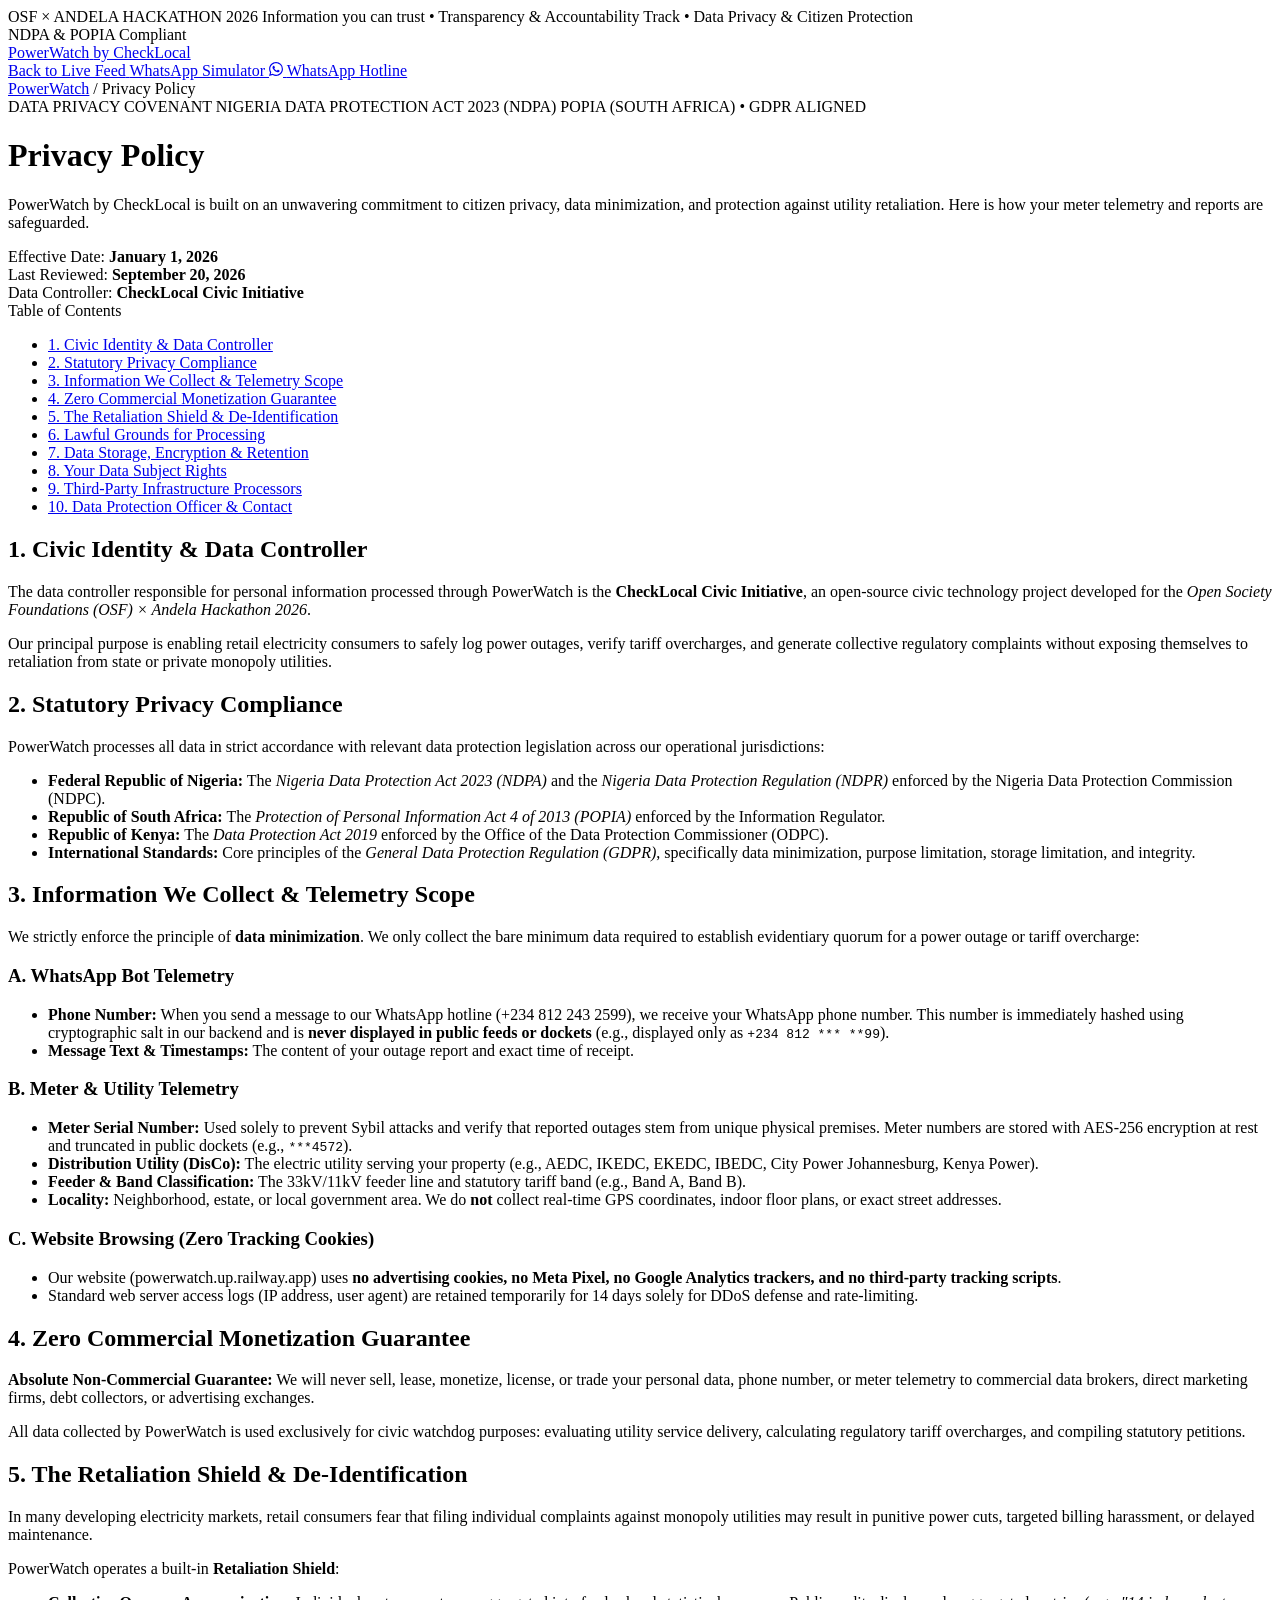
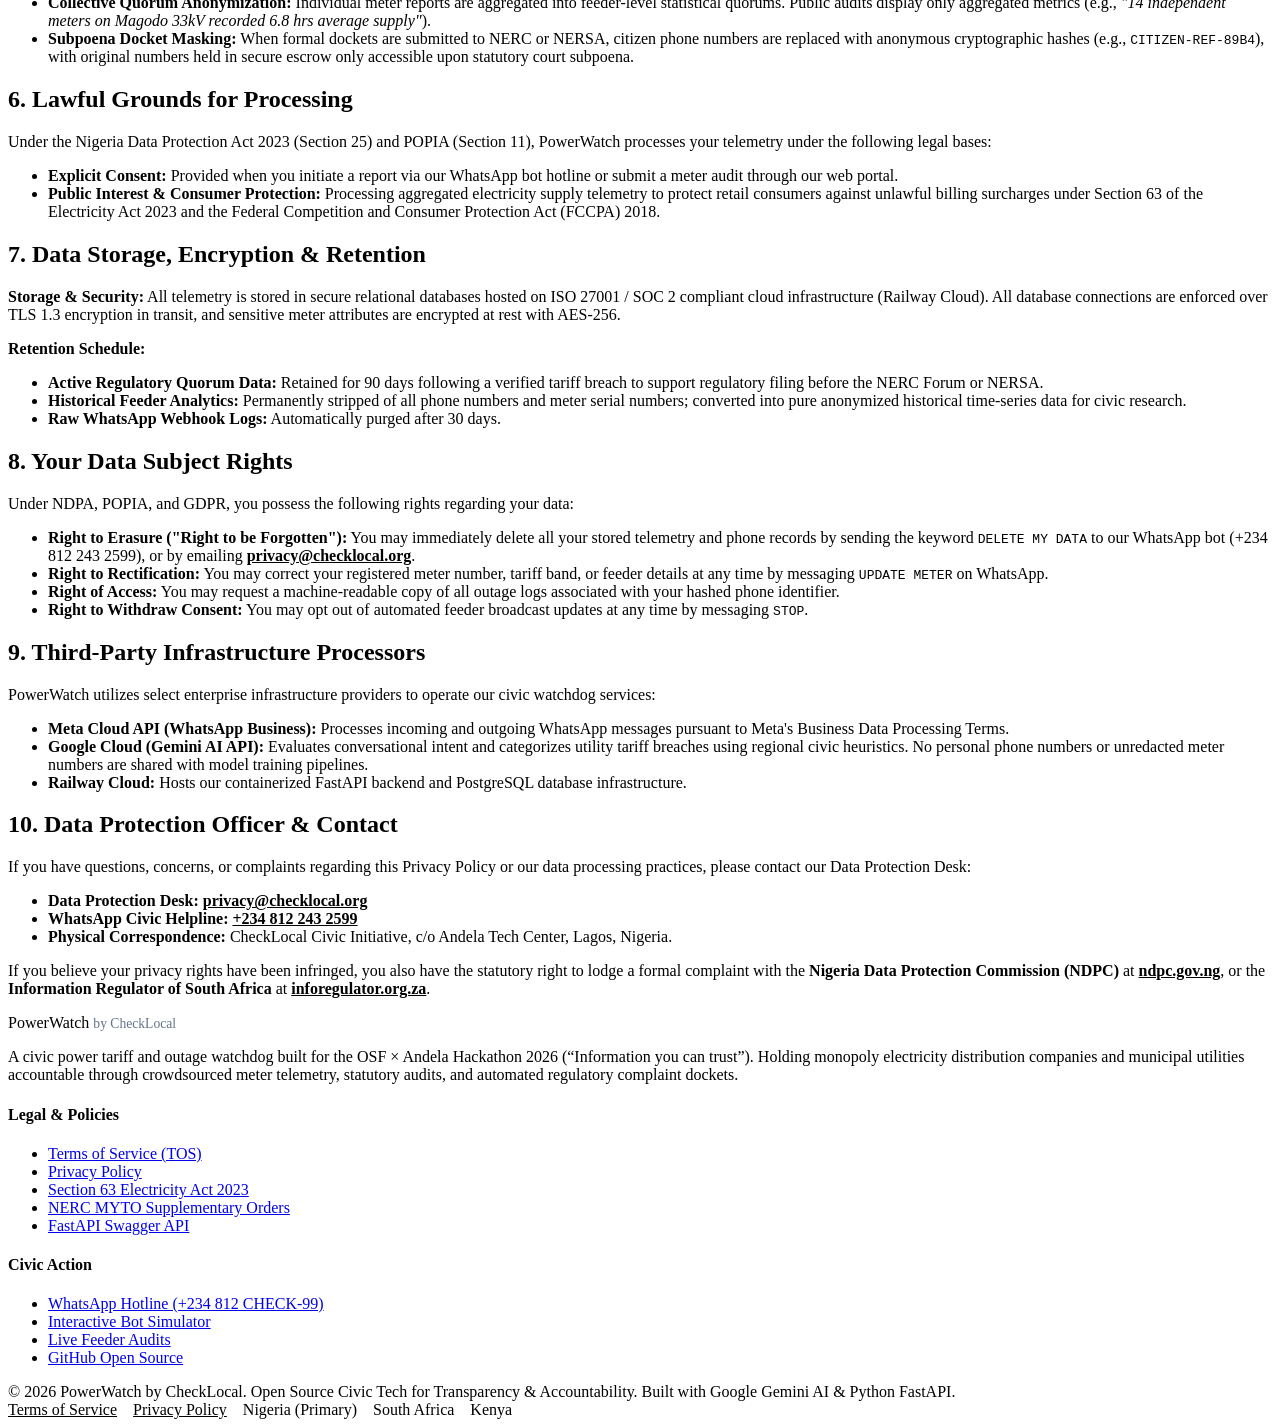
==== frontend/privacy-policy.html @ e82ec7d0 "feat(compliance): add Terms of Service (/tos) and Privacy Policy (/privacy-policy) pages" ====
<!DOCTYPE html>
<html lang="en">
<head>
  <meta charset="UTF-8">
  <meta name="viewport" content="width=device-width, initial-scale=1.0">
  <title>Privacy Policy • PowerWatch by CheckLocal</title>
  <meta name="description" content="Privacy Policy for PowerWatch by CheckLocal. Compliant with NDPA 2023, POPIA, and GDPR. Strict data minimization, meter telemetry encryption, and civic retaliation shields.">
  <link rel="preconnect" href="https://fonts.googleapis.com">
  <link rel="preconnect" href="https://fonts.gstatic.com" crossorigin>
  <link href="https://fonts.googleapis.com/css2?family=Plus+Jakarta+Sans:wght@400;500;600;700;800&family=JetBrains+Mono:wght@500;700;800&display=swap" rel="stylesheet">
  <link rel="stylesheet" href="/static/css/styles.css?v=2.5">
</head>
<body>

  <!-- Institutional Top Announcement Bar -->
  <aside class="top-notice-bar" aria-label="Hackathon announcement">
    <div class="notice-left">
      <span class="notice-pill">OSF × ANDELA HACKATHON 2026</span>
      <span>Information you can trust • Transparency & Accountability Track • Data Privacy & Citizen Protection</span>
    </div>
    <div class="notice-right">
      <span class="phase2-hardware-badge">NDPA & POPIA Compliant</span>
    </div>
  </aside>

  <!-- Clean Institutional Navbar -->
  <header class="navbar">
    <div class="container nav-wrapper">
      <a href="/" class="brand-logo" aria-label="PowerWatch by CheckLocal Homepage">
        <span class="brand-title">PowerWatch</span>
        <span class="brand-tag">by CheckLocal</span>
      </a>

      <div class="nav-actions">
        <a href="/" class="btn btn-outline">
          <span>Back to Live Feed</span>
        </a>
        <a href="/#simulator" class="btn btn-outline">
          <span>WhatsApp Simulator</span>
        </a>
        <a href="https://wa.me/2348122432599?text=Hello%20PowerWatch,%20I%20have%20a%20data%20privacy%20inquiry" target="_blank" rel="noopener noreferrer" class="btn btn-wa">
          <svg class="wa-svg-icon" viewBox="0 0 24 24" width="14" height="14" fill="currentColor"><path d="M17.472 14.382c-.297-.149-1.758-.867-2.03-.967-.273-.099-.471-.148-.67.15-.197.297-.767.966-.94 1.164-.173.199-.347.223-.644.075-.297-.15-1.255-.463-2.39-1.475-.883-.788-1.48-1.761-1.653-2.059-.173-.297-.018-.458.13-.606.134-.133.298-.347.446-.52.149-.174.198-.298.298-.497.099-.198.05-.371-.025-.52-.075-.149-.669-1.612-.916-2.207-.242-.579-.487-.5-.669-.51-.173-.008-.371-.01-.57-.01-.198 0-.52.074-.792.372-.272.297-1.04 1.016-1.04 2.479 0 1.462 1.065 2.875 1.213 3.074.149.198 2.096 3.2 5.077 4.487.709.306 1.262.489 1.694.625.712.227 1.36.195 1.871.118.571-.085 1.758-.719 2.006-1.413.248-.694.248-1.289.173-1.413-.074-.124-.272-.198-.57-.347m-5.421 7.403h-.004a9.87 9.87 0 01-5.031-1.378l-.361-.214-3.741.982.998-3.648-.235-.374a9.86 9.86 0 01-1.51-5.26c.001-5.45 4.436-9.884 9.888-9.884 2.64 0 5.122 1.03 6.988 2.898a9.825 9.825 0 012.893 6.994c-.003 5.45-4.437 9.884-9.885 9.884m8.413-18.297A11.815 11.815 0 0012.05 0C5.495 0 .16 5.335.157 11.892c0 2.096.547 4.142 1.588 5.945L.057 24l6.305-1.654a11.882 11.882 0 005.683 1.448h.005c6.554 0 11.89-5.335 11.893-11.893a11.821 11.821 0 00-3.48-8.413z"/></svg>
          <span>WhatsApp Hotline</span>
        </a>
      </div>
    </div>
  </header>

  <main class="legal-main">
    <div class="container legal-container">
      
      <!-- Breadcrumbs -->
      <nav class="legal-breadcrumb" aria-label="Breadcrumb">
        <a href="/">PowerWatch</a>
        <span>/</span>
        <span>Privacy Policy</span>
      </nav>

      <!-- Document Header Card -->
      <header class="legal-header-card">
        <div class="legal-tag-row">
          <span class="legal-badge-pill emerald">DATA PRIVACY COVENANT</span>
          <span class="legal-badge-pill neutral">NIGERIA DATA PROTECTION ACT 2023 (NDPA)</span>
          <span class="legal-badge-pill neutral">POPIA (SOUTH AFRICA) • GDPR ALIGNED</span>
        </div>
        <h1 class="legal-title">Privacy Policy</h1>
        <p class="legal-subtitle">
          PowerWatch by CheckLocal is built on an unwavering commitment to citizen privacy, data minimization, and protection against utility retaliation. Here is how your meter telemetry and reports are safeguarded.
        </p>
        <div class="legal-meta-strip">
          <div class="legal-meta-item">Effective Date: <strong>January 1, 2026</strong></div>
          <div class="legal-meta-item">Last Reviewed: <strong>September 20, 2026</strong></div>
          <div class="legal-meta-item">Data Controller: <strong>CheckLocal Civic Initiative</strong></div>
        </div>
      </header>

      <!-- Main Legal Content -->
      <article class="legal-content-card">

        <!-- Table of Contents -->
        <nav class="legal-toc-box" aria-label="Table of Contents">
          <div class="legal-toc-title">Table of Contents</div>
          <ul class="legal-toc-list">
            <li><a href="#privacy-1">1. Civic Identity & Data Controller</a></li>
            <li><a href="#privacy-2">2. Statutory Privacy Compliance</a></li>
            <li><a href="#privacy-3">3. Information We Collect & Telemetry Scope</a></li>
            <li><a href="#privacy-4">4. Zero Commercial Monetization Guarantee</a></li>
            <li><a href="#privacy-5">5. The Retaliation Shield & De-Identification</a></li>
            <li><a href="#privacy-6">6. Lawful Grounds for Processing</a></li>
            <li><a href="#privacy-7">7. Data Storage, Encryption & Retention</a></li>
            <li><a href="#privacy-8">8. Your Data Subject Rights</a></li>
            <li><a href="#privacy-9">9. Third-Party Infrastructure Processors</a></li>
            <li><a href="#privacy-10">10. Data Protection Officer & Contact</a></li>
          </ul>
        </nav>

        <!-- Section 1 -->
        <section class="legal-section" id="privacy-1">
          <h2>1. Civic Identity & Data Controller</h2>
          <p>
            The data controller responsible for personal information processed through PowerWatch is the <strong>CheckLocal Civic Initiative</strong>, an open-source civic technology project developed for the <em>Open Society Foundations (OSF) × Andela Hackathon 2026</em>.
          </p>
          <p>
            Our principal purpose is enabling retail electricity consumers to safely log power outages, verify tariff overcharges, and generate collective regulatory complaints without exposing themselves to retaliation from state or private monopoly utilities.
          </p>
        </section>

        <!-- Section 2 -->
        <section class="legal-section" id="privacy-2">
          <h2>2. Statutory Privacy Compliance</h2>
          <p>
            PowerWatch processes all data in strict accordance with relevant data protection legislation across our operational jurisdictions:
          </p>
          <ul>
            <li><strong>Federal Republic of Nigeria:</strong> The <em>Nigeria Data Protection Act 2023 (NDPA)</em> and the <em>Nigeria Data Protection Regulation (NDPR)</em> enforced by the Nigeria Data Protection Commission (NDPC).</li>
            <li><strong>Republic of South Africa:</strong> The <em>Protection of Personal Information Act 4 of 2013 (POPIA)</em> enforced by the Information Regulator.</li>
            <li><strong>Republic of Kenya:</strong> The <em>Data Protection Act 2019</em> enforced by the Office of the Data Protection Commissioner (ODPC).</li>
            <li><strong>International Standards:</strong> Core principles of the <em>General Data Protection Regulation (GDPR)</em>, specifically data minimization, purpose limitation, storage limitation, and integrity.</li>
          </ul>
        </section>

        <!-- Section 3 -->
        <section class="legal-section" id="privacy-3">
          <h2>3. Information We Collect & Telemetry Scope</h2>
          <p>
            We strictly enforce the principle of <strong>data minimization</strong>. We only collect the bare minimum data required to establish evidentiary quorum for a power outage or tariff overcharge:
          </p>
          <h3>A. WhatsApp Bot Telemetry</h3>
          <ul>
            <li><strong>Phone Number:</strong> When you send a message to our WhatsApp hotline (+234 812 243 2599), we receive your WhatsApp phone number. This number is immediately hashed using cryptographic salt in our backend and is <strong>never displayed in public feeds or dockets</strong> (e.g., displayed only as <code>+234 812 *** **99</code>).</li>
            <li><strong>Message Text & Timestamps:</strong> The content of your outage report and exact time of receipt.</li>
          </ul>

          <h3>B. Meter & Utility Telemetry</h3>
          <ul>
            <li><strong>Meter Serial Number:</strong> Used solely to prevent Sybil attacks and verify that reported outages stem from unique physical premises. Meter numbers are stored with AES-256 encryption at rest and truncated in public dockets (e.g., <code>***4572</code>).</li>
            <li><strong>Distribution Utility (DisCo):</strong> The electric utility serving your property (e.g., AEDC, IKEDC, EKEDC, IBEDC, City Power Johannesburg, Kenya Power).</li>
            <li><strong>Feeder & Band Classification:</strong> The 33kV/11kV feeder line and statutory tariff band (e.g., Band A, Band B).</li>
            <li><strong>Locality:</strong> Neighborhood, estate, or local government area. We do <strong>not</strong> collect real-time GPS coordinates, indoor floor plans, or exact street addresses.</li>
          </ul>

          <h3>C. Website Browsing (Zero Tracking Cookies)</h3>
          <ul>
            <li>Our website (powerwatch.up.railway.app) uses <strong>no advertising cookies, no Meta Pixel, no Google Analytics trackers, and no third-party tracking scripts</strong>.</li>
            <li>Standard web server access logs (IP address, user agent) are retained temporarily for 14 days solely for DDoS defense and rate-limiting.</li>
          </ul>
        </section>

        <!-- Section 4 -->
        <section class="legal-section" id="privacy-4">
          <h2>4. Zero Commercial Monetization Guarantee</h2>
          <div class="legal-callout">
            <strong>Absolute Non-Commercial Guarantee:</strong>
            We will never sell, lease, monetize, license, or trade your personal data, phone number, or meter telemetry to commercial data brokers, direct marketing firms, debt collectors, or advertising exchanges.
          </div>
          <p>
            All data collected by PowerWatch is used exclusively for civic watchdog purposes: evaluating utility service delivery, calculating regulatory tariff overcharges, and compiling statutory petitions.
          </p>
        </section>

        <!-- Section 5 -->
        <section class="legal-section" id="privacy-5">
          <h2>5. The Retaliation Shield & De-Identification</h2>
          <p>
            In many developing electricity markets, retail consumers fear that filing individual complaints against monopoly utilities may result in punitive power cuts, targeted billing harassment, or delayed maintenance.
          </p>
          <p>
            PowerWatch operates a built-in <strong>Retaliation Shield</strong>:
          </p>
          <ul>
            <li><strong>Collective Quorum Anonymization:</strong> Individual meter reports are aggregated into feeder-level statistical quorums. Public audits display only aggregated metrics (e.g., <em>"14 independent meters on Magodo 33kV recorded 6.8 hrs average supply"</em>).</li>
            <li><strong>Subpoena Docket Masking:</strong> When formal dockets are submitted to NERC or NERSA, citizen phone numbers are replaced with anonymous cryptographic hashes (e.g., <code>CITIZEN-REF-89B4</code>), with original numbers held in secure escrow only accessible upon statutory court subpoena.</li>
          </ul>
        </section>

        <!-- Section 6 -->
        <section class="legal-section" id="privacy-6">
          <h2>6. Lawful Grounds for Processing</h2>
          <p>
            Under the Nigeria Data Protection Act 2023 (Section 25) and POPIA (Section 11), PowerWatch processes your telemetry under the following legal bases:
          </p>
          <ul>
            <li><strong>Explicit Consent:</strong> Provided when you initiate a report via our WhatsApp bot hotline or submit a meter audit through our web portal.</li>
            <li><strong>Public Interest & Consumer Protection:</strong> Processing aggregated electricity supply telemetry to protect retail consumers against unlawful billing surcharges under Section 63 of the Electricity Act 2023 and the Federal Competition and Consumer Protection Act (FCCPA) 2018.</li>
          </ul>
        </section>

        <!-- Section 7 -->
        <section class="legal-section" id="privacy-7">
          <h2>7. Data Storage, Encryption & Retention</h2>
          <p>
            <strong>Storage & Security:</strong> All telemetry is stored in secure relational databases hosted on ISO 27001 / SOC 2 compliant cloud infrastructure (Railway Cloud). All database connections are enforced over TLS 1.3 encryption in transit, and sensitive meter attributes are encrypted at rest with AES-256.
          </p>
          <p>
            <strong>Retention Schedule:</strong>
          </p>
          <ul>
            <li><strong>Active Regulatory Quorum Data:</strong> Retained for 90 days following a verified tariff breach to support regulatory filing before the NERC Forum or NERSA.</li>
            <li><strong>Historical Feeder Analytics:</strong> Permanently stripped of all phone numbers and meter serial numbers; converted into pure anonymized historical time-series data for civic research.</li>
            <li><strong>Raw WhatsApp Webhook Logs:</strong> Automatically purged after 30 days.</li>
          </ul>
        </section>

        <!-- Section 8 -->
        <section class="legal-section" id="privacy-8">
          <h2>8. Your Data Subject Rights</h2>
          <p>
            Under NDPA, POPIA, and GDPR, you possess the following rights regarding your data:
          </p>
          <ul>
            <li><strong>Right to Erasure ("Right to be Forgotten"):</strong> You may immediately delete all your stored telemetry and phone records by sending the keyword <code>DELETE MY DATA</code> to our WhatsApp bot (+234 812 243 2599), or by emailing <a href="mailto:privacy@checklocal.org" style="color: var(--emerald-dark); font-weight:600;">privacy@checklocal.org</a>.</li>
            <li><strong>Right to Rectification:</strong> You may correct your registered meter number, tariff band, or feeder details at any time by messaging <code>UPDATE METER</code> on WhatsApp.</li>
            <li><strong>Right of Access:</strong> You may request a machine-readable copy of all outage logs associated with your hashed phone identifier.</li>
            <li><strong>Right to Withdraw Consent:</strong> You may opt out of automated feeder broadcast updates at any time by messaging <code>STOP</code>.</li>
          </ul>
        </section>

        <!-- Section 9 -->
        <section class="legal-section" id="privacy-9">
          <h2>9. Third-Party Infrastructure Processors</h2>
          <p>
            PowerWatch utilizes select enterprise infrastructure providers to operate our civic watchdog services:
          </p>
          <ul>
            <li><strong>Meta Cloud API (WhatsApp Business):</strong> Processes incoming and outgoing WhatsApp messages pursuant to Meta's Business Data Processing Terms.</li>
            <li><strong>Google Cloud (Gemini AI API):</strong> Evaluates conversational intent and categorizes utility tariff breaches using regional civic heuristics. No personal phone numbers or unredacted meter numbers are shared with model training pipelines.</li>
            <li><strong>Railway Cloud:</strong> Hosts our containerized FastAPI backend and PostgreSQL database infrastructure.</li>
          </ul>
        </section>

        <!-- Section 10 -->
        <section class="legal-section" id="privacy-10">
          <h2>10. Data Protection Officer & Contact</h2>
          <p>
            If you have questions, concerns, or complaints regarding this Privacy Policy or our data processing practices, please contact our Data Protection Desk:
          </p>
          <ul>
            <li><strong>Data Protection Desk:</strong> <a href="mailto:privacy@checklocal.org" style="color: var(--emerald-dark); font-weight:600;">privacy@checklocal.org</a></li>
            <li><strong>WhatsApp Civic Helpline:</strong> <a href="https://wa.me/2348122432599" target="_blank" rel="noopener noreferrer" style="color: var(--emerald-dark); font-weight:600;">+234 812 243 2599</a></li>
            <li><strong>Physical Correspondence:</strong> CheckLocal Civic Initiative, c/o Andela Tech Center, Lagos, Nigeria.</li>
          </ul>
          <p>
            If you believe your privacy rights have been infringed, you also have the statutory right to lodge a formal complaint with the <strong>Nigeria Data Protection Commission (NDPC)</strong> at <a href="https://ndpc.gov.ng" target="_blank" rel="noopener noreferrer" style="color: var(--emerald-dark); font-weight:600;">ndpc.gov.ng</a>, or the <strong>Information Regulator of South Africa</strong> at <a href="https://inforegulator.org.za" target="_blank" rel="noopener noreferrer" style="color: var(--emerald-dark); font-weight:600;">inforegulator.org.za</a>.
          </p>
        </section>

      </article>

    </div>
  </main>

  <!-- Footer -->
  <footer class="site-footer">
    <div class="container">
      <div class="footer-grid">
        <div>
          <div class="footer-brand">PowerWatch <span style="font-weight:400; font-size:0.85rem; color:#64748B;">by CheckLocal</span></div>
          <p class="footer-sub">
            A civic power tariff and outage watchdog built for the OSF × Andela Hackathon 2026 (“Information you can trust”). Holding monopoly electricity distribution companies and municipal utilities accountable through crowdsourced meter telemetry, statutory audits, and automated regulatory complaint dockets.
          </p>
        </div>
        <div>
          <h4 class="footer-title">Legal & Policies</h4>
          <ul class="footer-links">
            <li><a href="/tos">Terms of Service (TOS)</a></li>
            <li><a href="/privacy-policy">Privacy Policy</a></li>
            <li><a href="#">Section 63 Electricity Act 2023</a></li>
            <li><a href="#">NERC MYTO Supplementary Orders</a></li>
            <li><a href="/docs" target="_blank">FastAPI Swagger API</a></li>
          </ul>
        </div>
        <div>
          <h4 class="footer-title">Civic Action</h4>
          <ul class="footer-links">
            <li><a href="https://wa.me/2348122432599" target="_blank">WhatsApp Hotline (+234 812 CHECK-99)</a></li>
            <li><a href="/#simulator">Interactive Bot Simulator</a></li>
            <li><a href="/" target="_blank">Live Feeder Audits</a></li>
            <li><a href="https://github.com/elijahbade/checklocal" target="_blank">GitHub Open Source</a></li>
          </ul>
        </div>
      </div>

      <div class="footer-bottom">
        <div>© 2026 PowerWatch by CheckLocal. Open Source Civic Tech for Transparency & Accountability. Built with Google Gemini AI & Python FastAPI.</div>
        <div style="display:flex; gap:16px;">
          <a href="/tos" style="color: inherit; text-decoration: underline;">Terms of Service</a>
          <a href="/privacy-policy" style="color: inherit; text-decoration: underline;">Privacy Policy</a>
          <span>Nigeria (Primary)</span>
          <span>South Africa</span>
          <span>Kenya</span>
        </div>
      </div>
    </div>
  </footer>

</body>
</html>
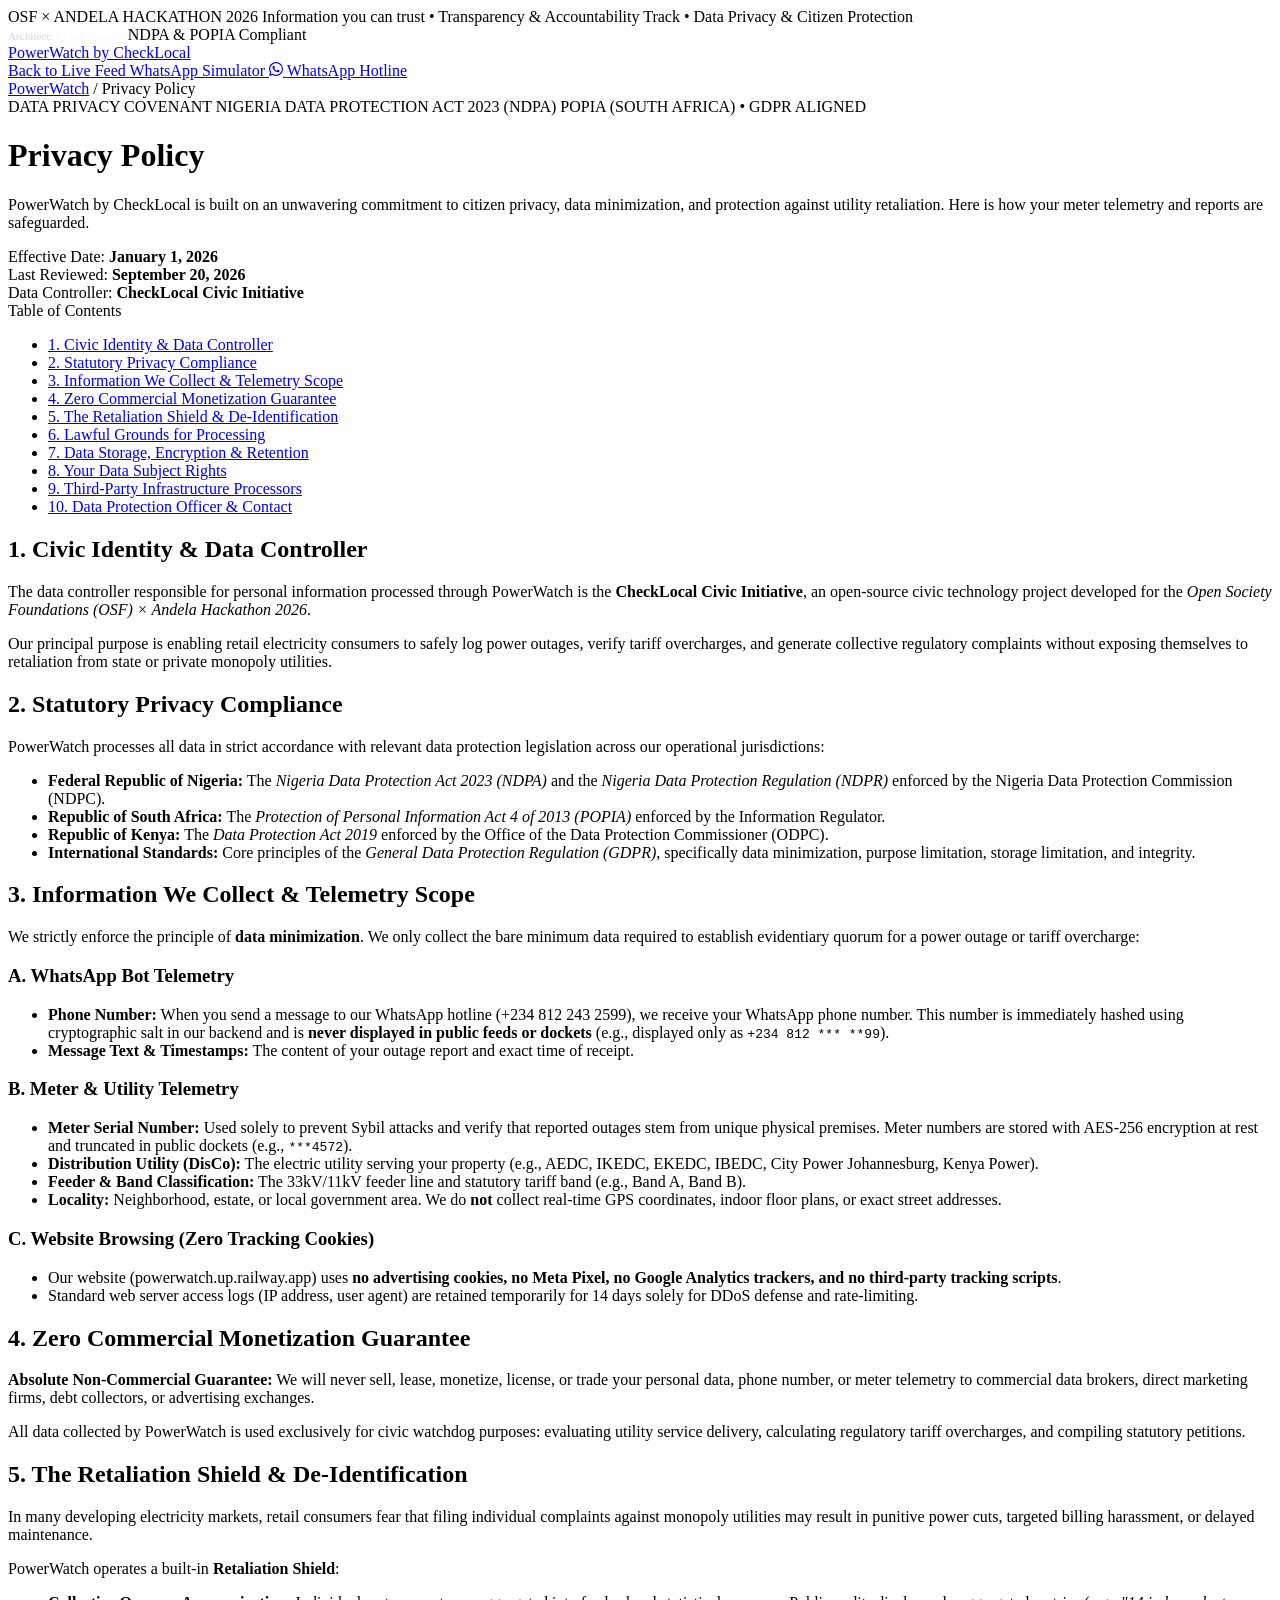
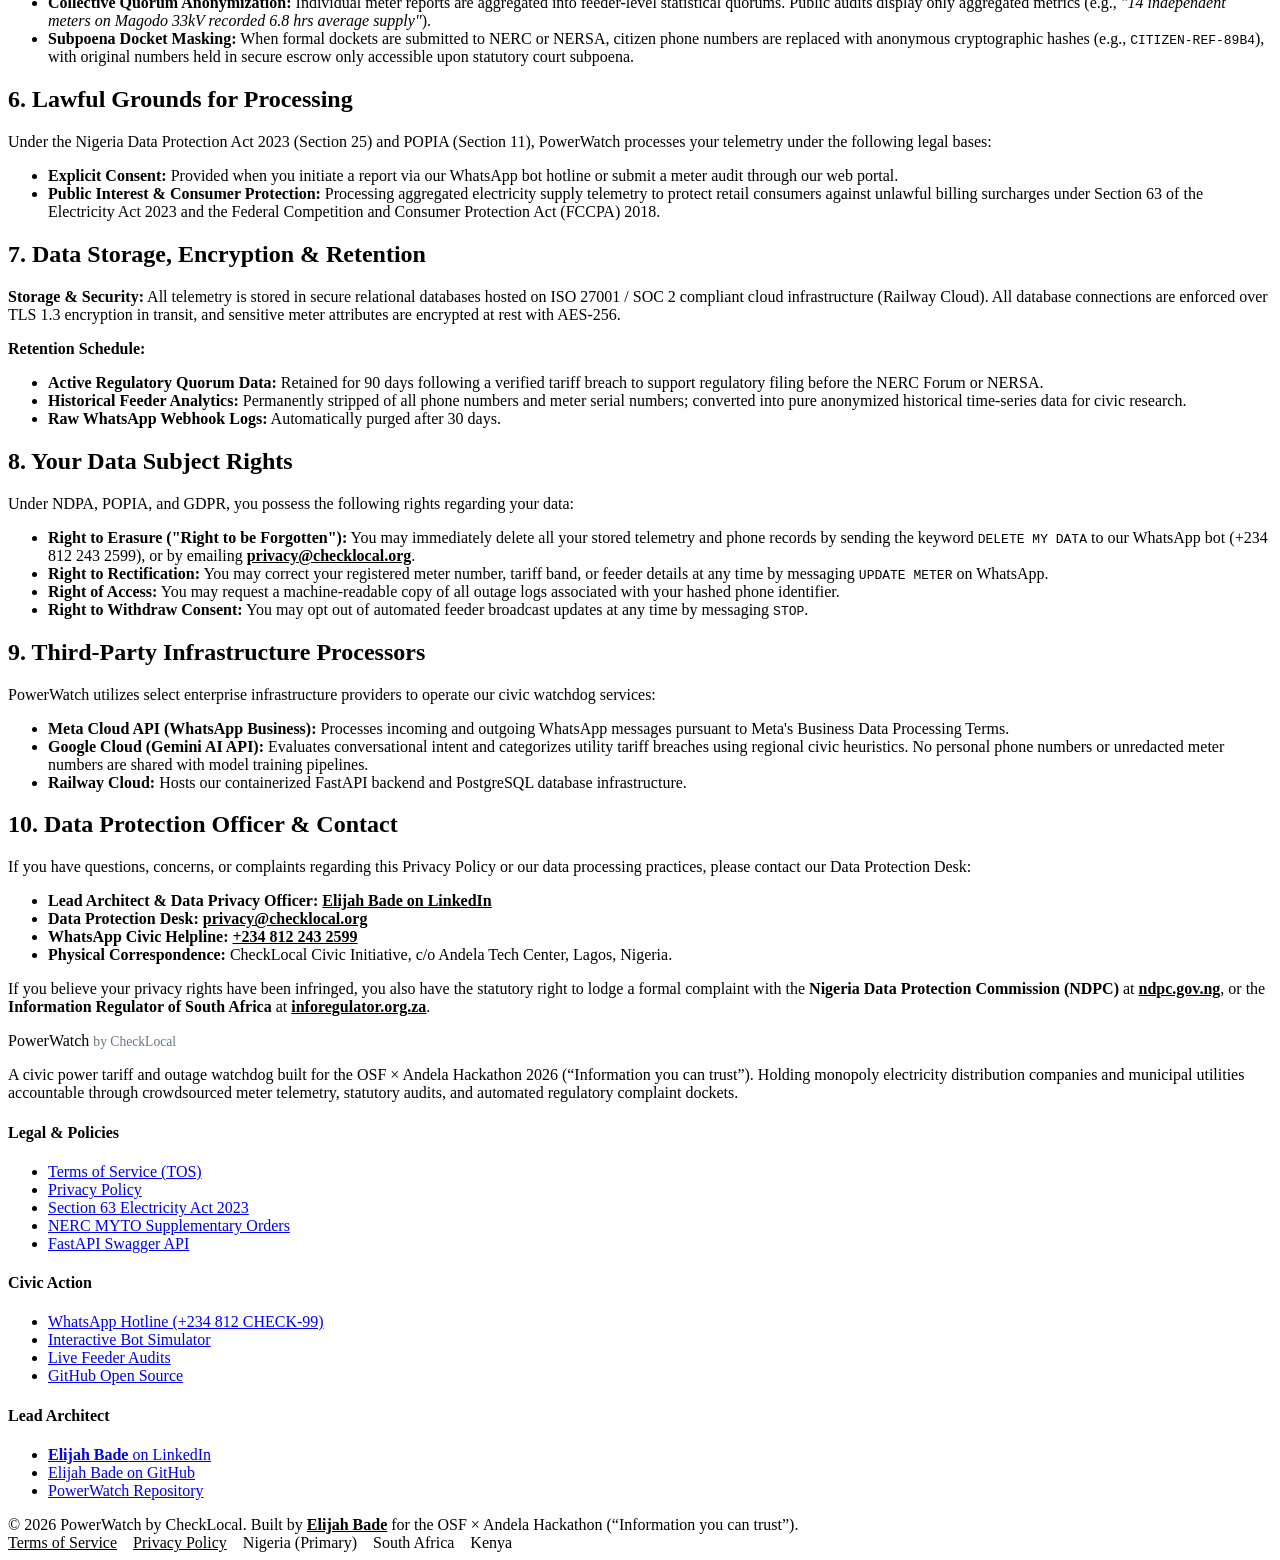
==== commit 948f70b6: "fix(social): resolve Share to X error by opening official web intent, and add Lead Architect Elijah " ====
--- a/frontend/privacy-policy.html
+++ b/frontend/privacy-policy.html
@@ -19,6 +19,7 @@
       <span>Information you can trust • Transparency & Accountability Track • Data Privacy & Citizen Protection</span>
     </div>
     <div class="notice-right">
+      <a href="https://linkedin.com/in/elijahbade" target="_blank" rel="noopener noreferrer" style="color:#CBD5E1; text-decoration:none; margin-right:12px; font-size:0.7rem;">Architect: <span style="color:#F8FAFC; text-decoration:underline; font-weight:700;">Elijah Bade</span></a>
       <span class="phase2-hardware-badge">NDPA & POPIA Compliant</span>
     </div>
   </aside>
@@ -235,6 +236,7 @@
             If you have questions, concerns, or complaints regarding this Privacy Policy or our data processing practices, please contact our Data Protection Desk:
           </p>
           <ul>
+            <li><strong>Lead Architect & Data Privacy Officer:</strong> <a href="https://linkedin.com/in/elijahbade" target="_blank" rel="noopener noreferrer" style="color: var(--emerald-dark); font-weight:600;">Elijah Bade on LinkedIn</a></li>
             <li><strong>Data Protection Desk:</strong> <a href="mailto:privacy@checklocal.org" style="color: var(--emerald-dark); font-weight:600;">privacy@checklocal.org</a></li>
             <li><strong>WhatsApp Civic Helpline:</strong> <a href="https://wa.me/2348122432599" target="_blank" rel="noopener noreferrer" style="color: var(--emerald-dark); font-weight:600;">+234 812 243 2599</a></li>
             <li><strong>Physical Correspondence:</strong> CheckLocal Civic Initiative, c/o Andela Tech Center, Lagos, Nigeria.</li>
@@ -278,10 +280,18 @@
             <li><a href="https://github.com/elijahbade/checklocal" target="_blank">GitHub Open Source</a></li>
           </ul>
         </div>
+        <div>
+          <h4 class="footer-title">Lead Architect</h4>
+          <ul class="footer-links">
+            <li><a href="https://linkedin.com/in/elijahbade" target="_blank" rel="noopener noreferrer"><strong>Elijah Bade</strong> on LinkedIn</a></li>
+            <li><a href="https://github.com/elijahbade" target="_blank" rel="noopener noreferrer">Elijah Bade on GitHub</a></li>
+            <li><a href="https://github.com/elijahbade/checklocal" target="_blank" rel="noopener noreferrer">PowerWatch Repository</a></li>
+          </ul>
+        </div>
       </div>
 
       <div class="footer-bottom">
-        <div>© 2026 PowerWatch by CheckLocal. Open Source Civic Tech for Transparency & Accountability. Built with Google Gemini AI & Python FastAPI.</div>
+        <div>© 2026 PowerWatch by CheckLocal. Built by <a href="https://linkedin.com/in/elijahbade" target="_blank" rel="noopener noreferrer" style="color: inherit; font-weight: 700; text-decoration: underline;">Elijah Bade</a> for the OSF × Andela Hackathon (“Information you can trust”).</div>
         <div style="display:flex; gap:16px;">
           <a href="/tos" style="color: inherit; text-decoration: underline;">Terms of Service</a>
           <a href="/privacy-policy" style="color: inherit; text-decoration: underline;">Privacy Policy</a>
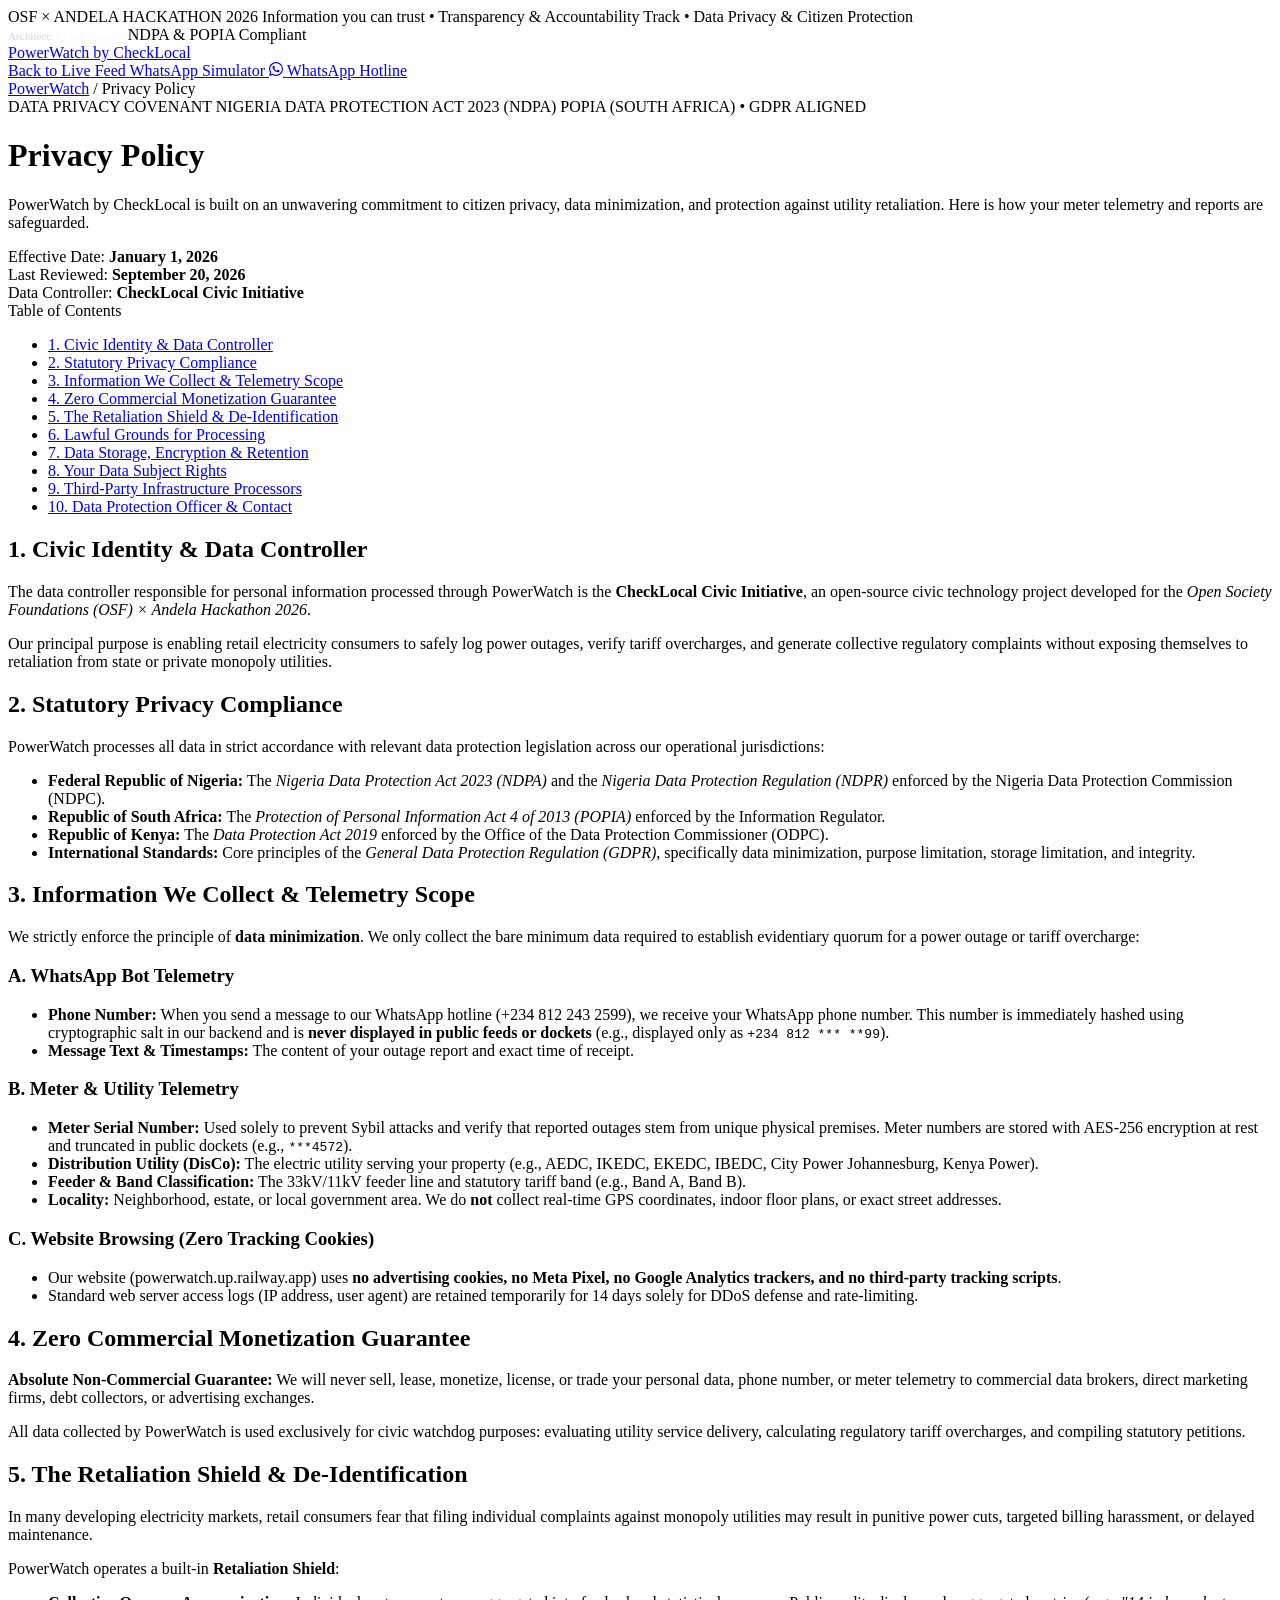
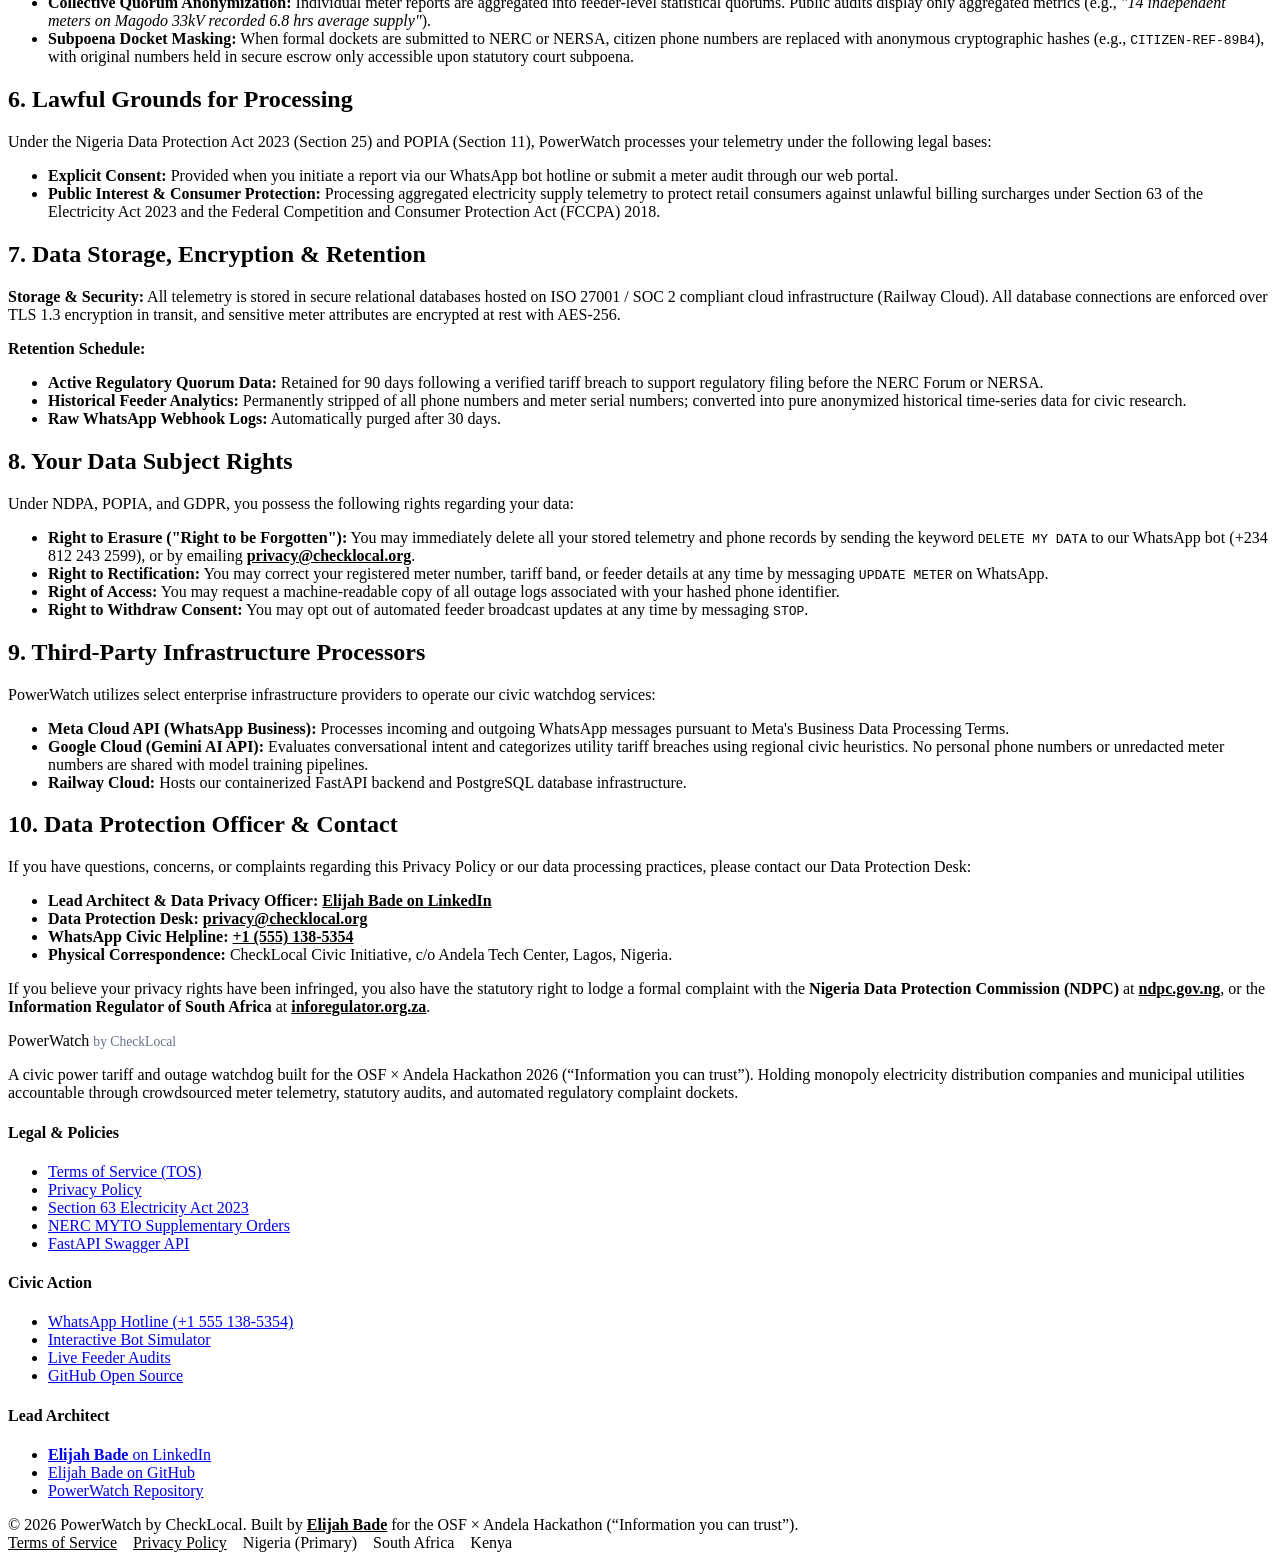
==== commit f38088b2: "feat(links): link all buttons and hotlines to Meta test number +1 (555) 138-5354" ====
--- a/frontend/privacy-policy.html
+++ b/frontend/privacy-policy.html
@@ -39,7 +39,7 @@
         <a href="/#simulator" class="btn btn-outline">
           <span>WhatsApp Simulator</span>
         </a>
-        <a href="https://wa.me/2348122432599?text=Hello%20PowerWatch,%20I%20have%20a%20data%20privacy%20inquiry" target="_blank" rel="noopener noreferrer" class="btn btn-wa">
+        <a href="https://wa.me/15551385354?text=Hello%20PowerWatch,%20I%20have%20a%20data%20privacy%20inquiry" target="_blank" rel="noopener noreferrer" class="btn btn-wa">
           <svg class="wa-svg-icon" viewBox="0 0 24 24" width="14" height="14" fill="currentColor"><path d="M17.472 14.382c-.297-.149-1.758-.867-2.03-.967-.273-.099-.471-.148-.67.15-.197.297-.767.966-.94 1.164-.173.199-.347.223-.644.075-.297-.15-1.255-.463-2.39-1.475-.883-.788-1.48-1.761-1.653-2.059-.173-.297-.018-.458.13-.606.134-.133.298-.347.446-.52.149-.174.198-.298.298-.497.099-.198.05-.371-.025-.52-.075-.149-.669-1.612-.916-2.207-.242-.579-.487-.5-.669-.51-.173-.008-.371-.01-.57-.01-.198 0-.52.074-.792.372-.272.297-1.04 1.016-1.04 2.479 0 1.462 1.065 2.875 1.213 3.074.149.198 2.096 3.2 5.077 4.487.709.306 1.262.489 1.694.625.712.227 1.36.195 1.871.118.571-.085 1.758-.719 2.006-1.413.248-.694.248-1.289.173-1.413-.074-.124-.272-.198-.57-.347m-5.421 7.403h-.004a9.87 9.87 0 01-5.031-1.378l-.361-.214-3.741.982.998-3.648-.235-.374a9.86 9.86 0 01-1.51-5.26c.001-5.45 4.436-9.884 9.888-9.884 2.64 0 5.122 1.03 6.988 2.898a9.825 9.825 0 012.893 6.994c-.003 5.45-4.437 9.884-9.885 9.884m8.413-18.297A11.815 11.815 0 0012.05 0C5.495 0 .16 5.335.157 11.892c0 2.096.547 4.142 1.588 5.945L.057 24l6.305-1.654a11.882 11.882 0 005.683 1.448h.005c6.554 0 11.89-5.335 11.893-11.893a11.821 11.821 0 00-3.48-8.413z"/></svg>
           <span>WhatsApp Hotline</span>
         </a>
@@ -238,7 +238,7 @@
           <ul>
             <li><strong>Lead Architect & Data Privacy Officer:</strong> <a href="https://linkedin.com/in/elijahbade" target="_blank" rel="noopener noreferrer" style="color: var(--emerald-dark); font-weight:600;">Elijah Bade on LinkedIn</a></li>
             <li><strong>Data Protection Desk:</strong> <a href="mailto:privacy@checklocal.org" style="color: var(--emerald-dark); font-weight:600;">privacy@checklocal.org</a></li>
-            <li><strong>WhatsApp Civic Helpline:</strong> <a href="https://wa.me/2348122432599" target="_blank" rel="noopener noreferrer" style="color: var(--emerald-dark); font-weight:600;">+234 812 243 2599</a></li>
+            <li><strong>WhatsApp Civic Helpline:</strong> <a href="https://wa.me/15551385354" target="_blank" rel="noopener noreferrer" style="color: var(--emerald-dark); font-weight:600;">+1 (555) 138-5354</a></li>
             <li><strong>Physical Correspondence:</strong> CheckLocal Civic Initiative, c/o Andela Tech Center, Lagos, Nigeria.</li>
           </ul>
           <p>
@@ -274,7 +274,7 @@
         <div>
           <h4 class="footer-title">Civic Action</h4>
           <ul class="footer-links">
-            <li><a href="https://wa.me/2348122432599" target="_blank">WhatsApp Hotline (+234 812 CHECK-99)</a></li>
+            <li><a href="https://wa.me/15551385354" target="_blank">WhatsApp Hotline (+1 555 138-5354)</a></li>
             <li><a href="/#simulator">Interactive Bot Simulator</a></li>
             <li><a href="/" target="_blank">Live Feeder Audits</a></li>
             <li><a href="https://github.com/elijahbade/checklocal" target="_blank">GitHub Open Source</a></li>
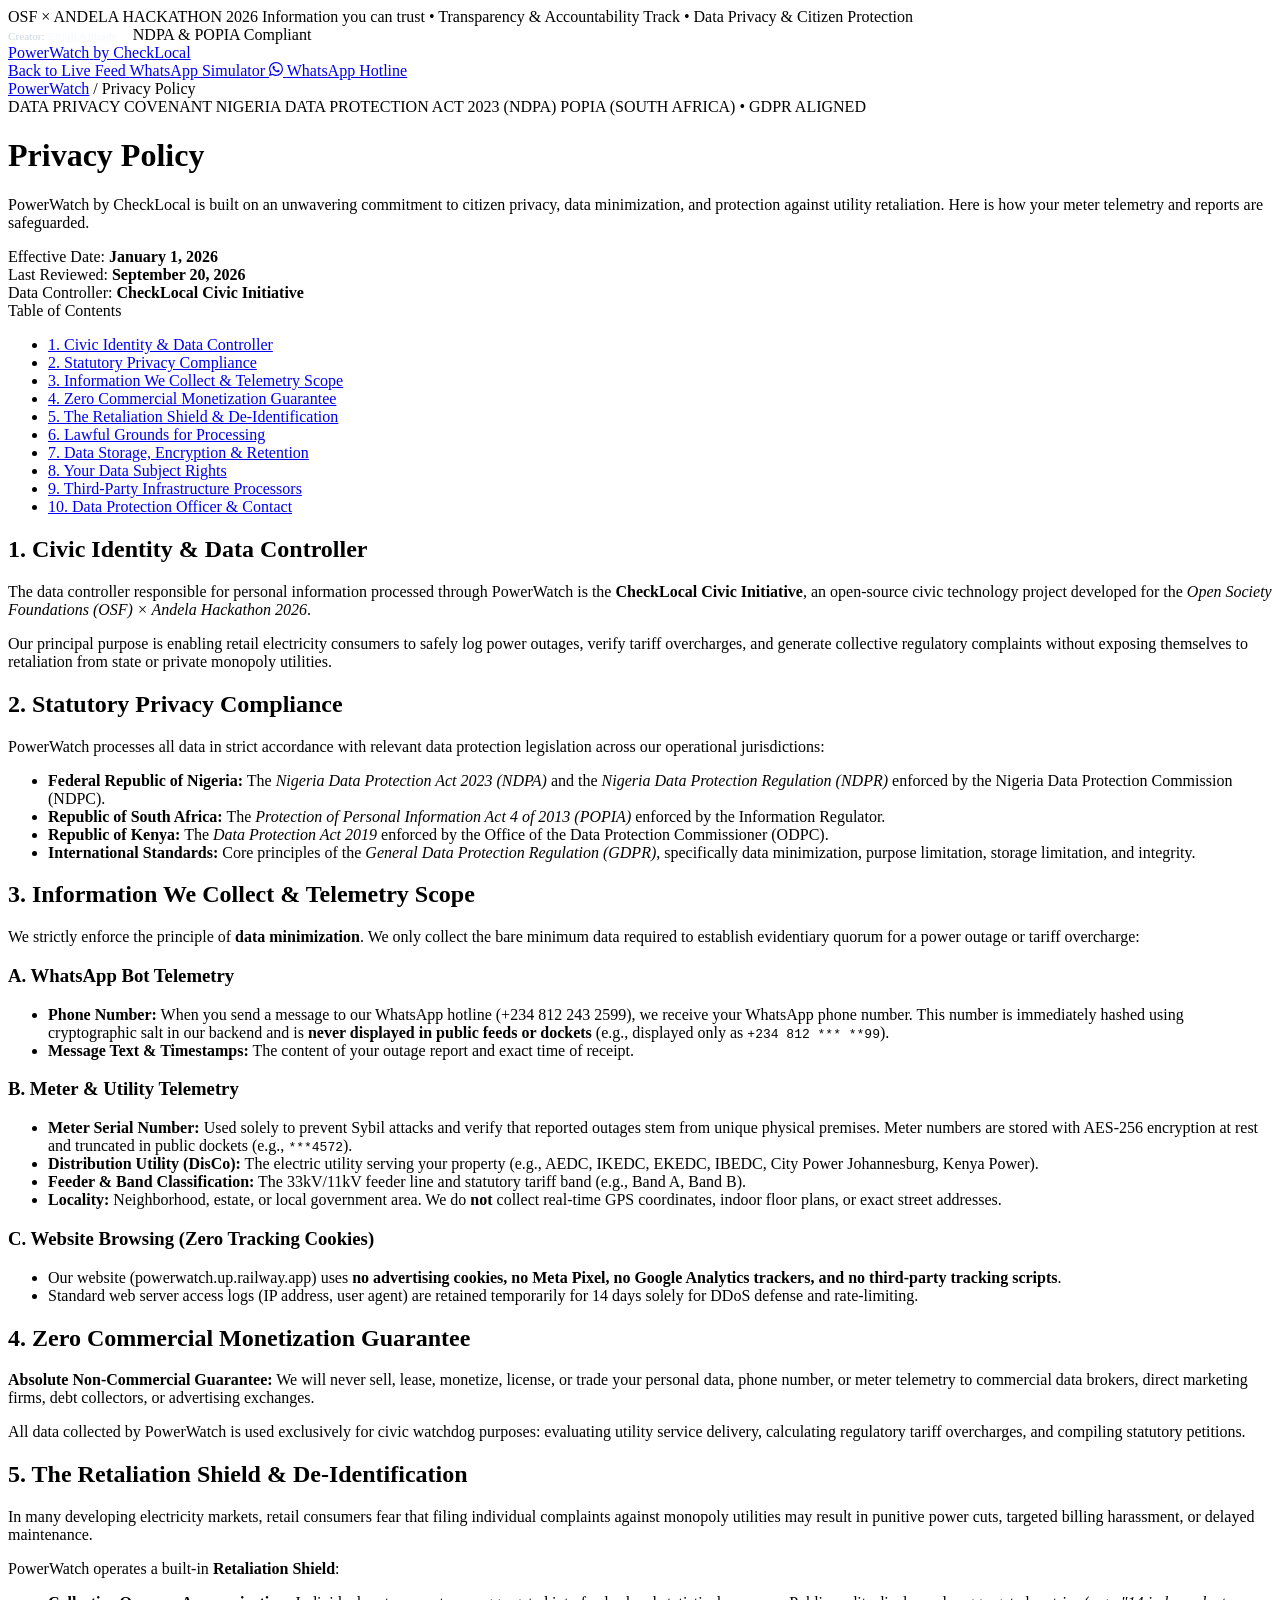
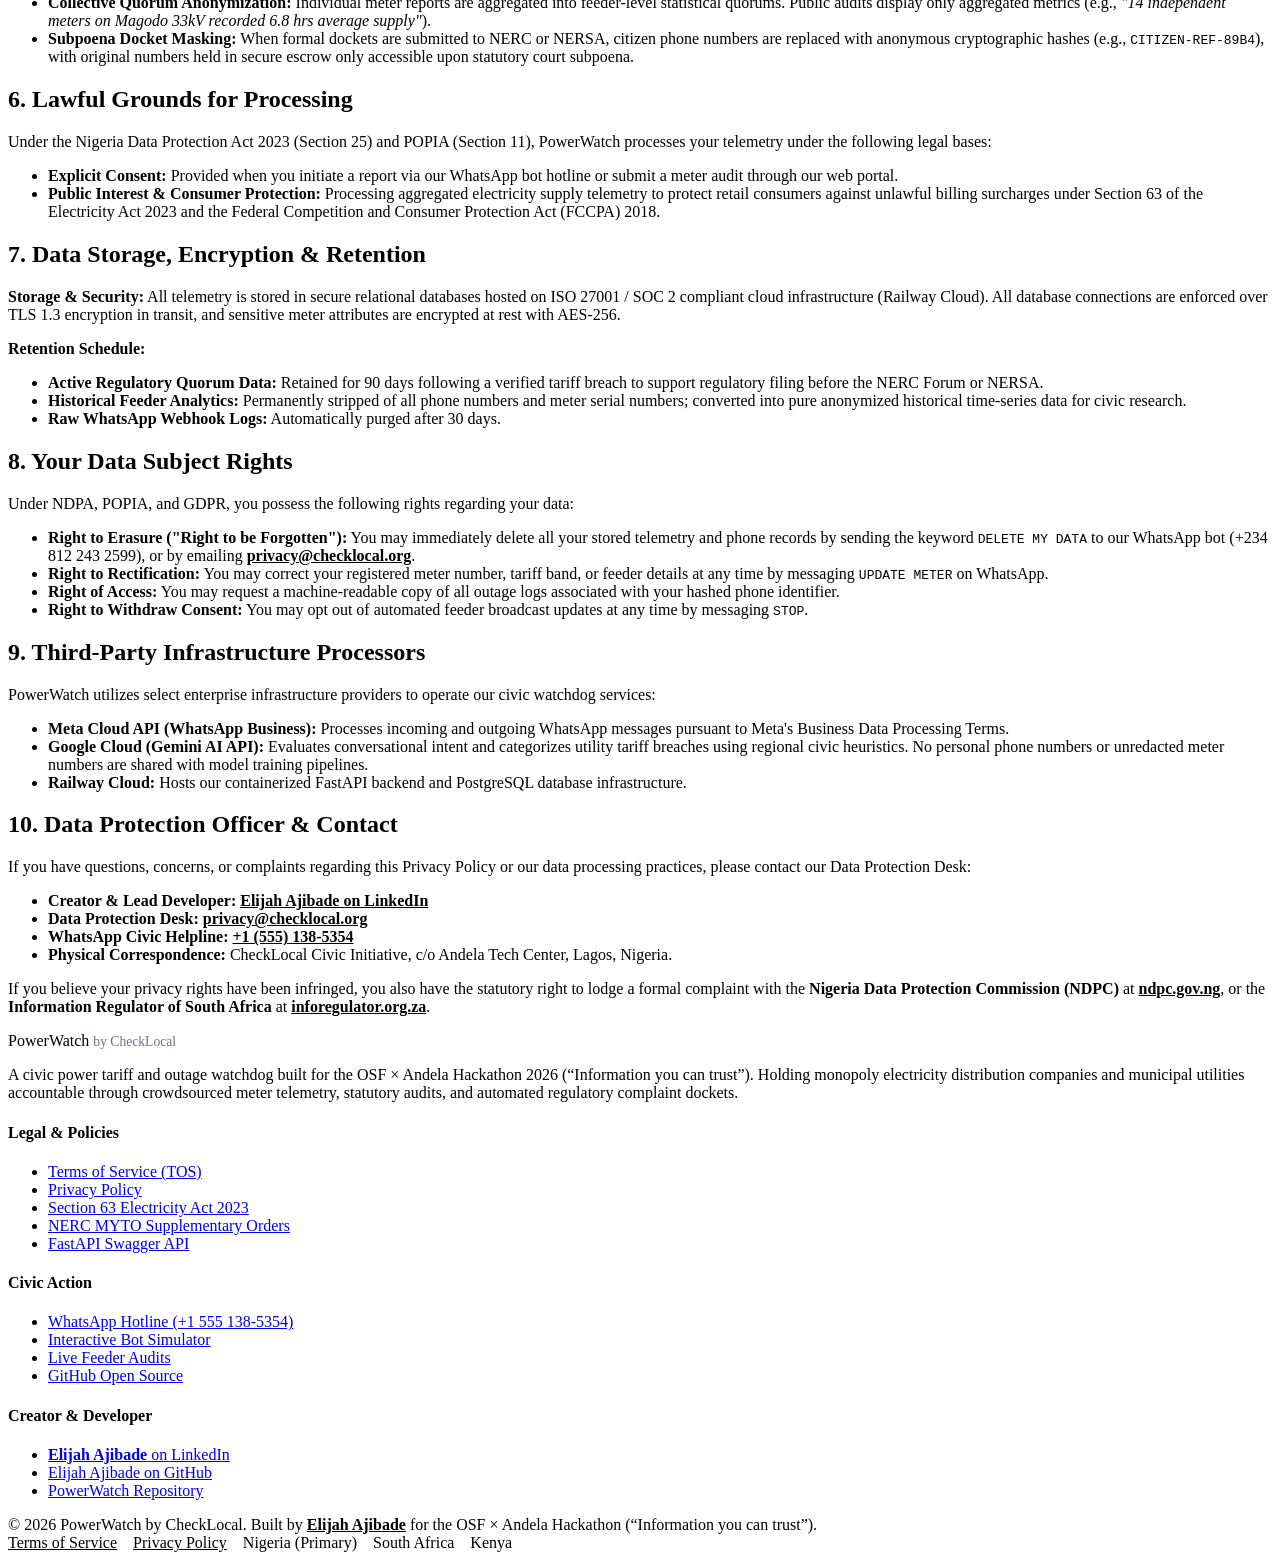
==== commit 45c133c6: "fix(identity): update creator name to Elijah Ajibade and enhance Community Quorum visual prominence" ====
--- a/frontend/privacy-policy.html
+++ b/frontend/privacy-policy.html
@@ -19,7 +19,7 @@
       <span>Information you can trust • Transparency & Accountability Track • Data Privacy & Citizen Protection</span>
     </div>
     <div class="notice-right">
-      <a href="https://linkedin.com/in/elijahbade" target="_blank" rel="noopener noreferrer" style="color:#CBD5E1; text-decoration:none; margin-right:12px; font-size:0.7rem;">Architect: <span style="color:#F8FAFC; text-decoration:underline; font-weight:700;">Elijah Bade</span></a>
+      <a href="https://linkedin.com/in/elijahbade" target="_blank" rel="noopener noreferrer" style="color:#CBD5E1; text-decoration:none; margin-right:12px; font-size:0.7rem;">Creator: <span style="color:#F8FAFC; text-decoration:underline; font-weight:700;">Elijah Ajibade</span></a>
       <span class="phase2-hardware-badge">NDPA & POPIA Compliant</span>
     </div>
   </aside>
@@ -236,7 +236,7 @@
             If you have questions, concerns, or complaints regarding this Privacy Policy or our data processing practices, please contact our Data Protection Desk:
           </p>
           <ul>
-            <li><strong>Lead Architect & Data Privacy Officer:</strong> <a href="https://linkedin.com/in/elijahbade" target="_blank" rel="noopener noreferrer" style="color: var(--emerald-dark); font-weight:600;">Elijah Bade on LinkedIn</a></li>
+            <li><strong>Creator & Lead Developer:</strong> <a href="https://linkedin.com/in/elijahbade" target="_blank" rel="noopener noreferrer" style="color: var(--emerald-dark); font-weight:600;">Elijah Ajibade on LinkedIn</a></li>
             <li><strong>Data Protection Desk:</strong> <a href="mailto:privacy@checklocal.org" style="color: var(--emerald-dark); font-weight:600;">privacy@checklocal.org</a></li>
             <li><strong>WhatsApp Civic Helpline:</strong> <a href="https://wa.me/15551385354" target="_blank" rel="noopener noreferrer" style="color: var(--emerald-dark); font-weight:600;">+1 (555) 138-5354</a></li>
             <li><strong>Physical Correspondence:</strong> CheckLocal Civic Initiative, c/o Andela Tech Center, Lagos, Nigeria.</li>
@@ -281,17 +281,17 @@
           </ul>
         </div>
         <div>
-          <h4 class="footer-title">Lead Architect</h4>
+          <h4 class="footer-title">Creator & Developer</h4>
           <ul class="footer-links">
-            <li><a href="https://linkedin.com/in/elijahbade" target="_blank" rel="noopener noreferrer"><strong>Elijah Bade</strong> on LinkedIn</a></li>
-            <li><a href="https://github.com/elijahbade" target="_blank" rel="noopener noreferrer">Elijah Bade on GitHub</a></li>
+            <li><a href="https://linkedin.com/in/elijahbade" target="_blank" rel="noopener noreferrer"><strong>Elijah Ajibade</strong> on LinkedIn</a></li>
+            <li><a href="https://github.com/elijahbade" target="_blank" rel="noopener noreferrer">Elijah Ajibade on GitHub</a></li>
             <li><a href="https://github.com/elijahbade/checklocal" target="_blank" rel="noopener noreferrer">PowerWatch Repository</a></li>
           </ul>
         </div>
       </div>
 
       <div class="footer-bottom">
-        <div>© 2026 PowerWatch by CheckLocal. Built by <a href="https://linkedin.com/in/elijahbade" target="_blank" rel="noopener noreferrer" style="color: inherit; font-weight: 700; text-decoration: underline;">Elijah Bade</a> for the OSF × Andela Hackathon (“Information you can trust”).</div>
+        <div>© 2026 PowerWatch by CheckLocal. Built by <a href="https://linkedin.com/in/elijahbade" target="_blank" rel="noopener noreferrer" style="color: inherit; font-weight: 700; text-decoration: underline;">Elijah Ajibade</a> for the OSF × Andela Hackathon (“Information you can trust”).</div>
         <div style="display:flex; gap:16px;">
           <a href="/tos" style="color: inherit; text-decoration: underline;">Terms of Service</a>
           <a href="/privacy-policy" style="color: inherit; text-decoration: underline;">Privacy Policy</a>
